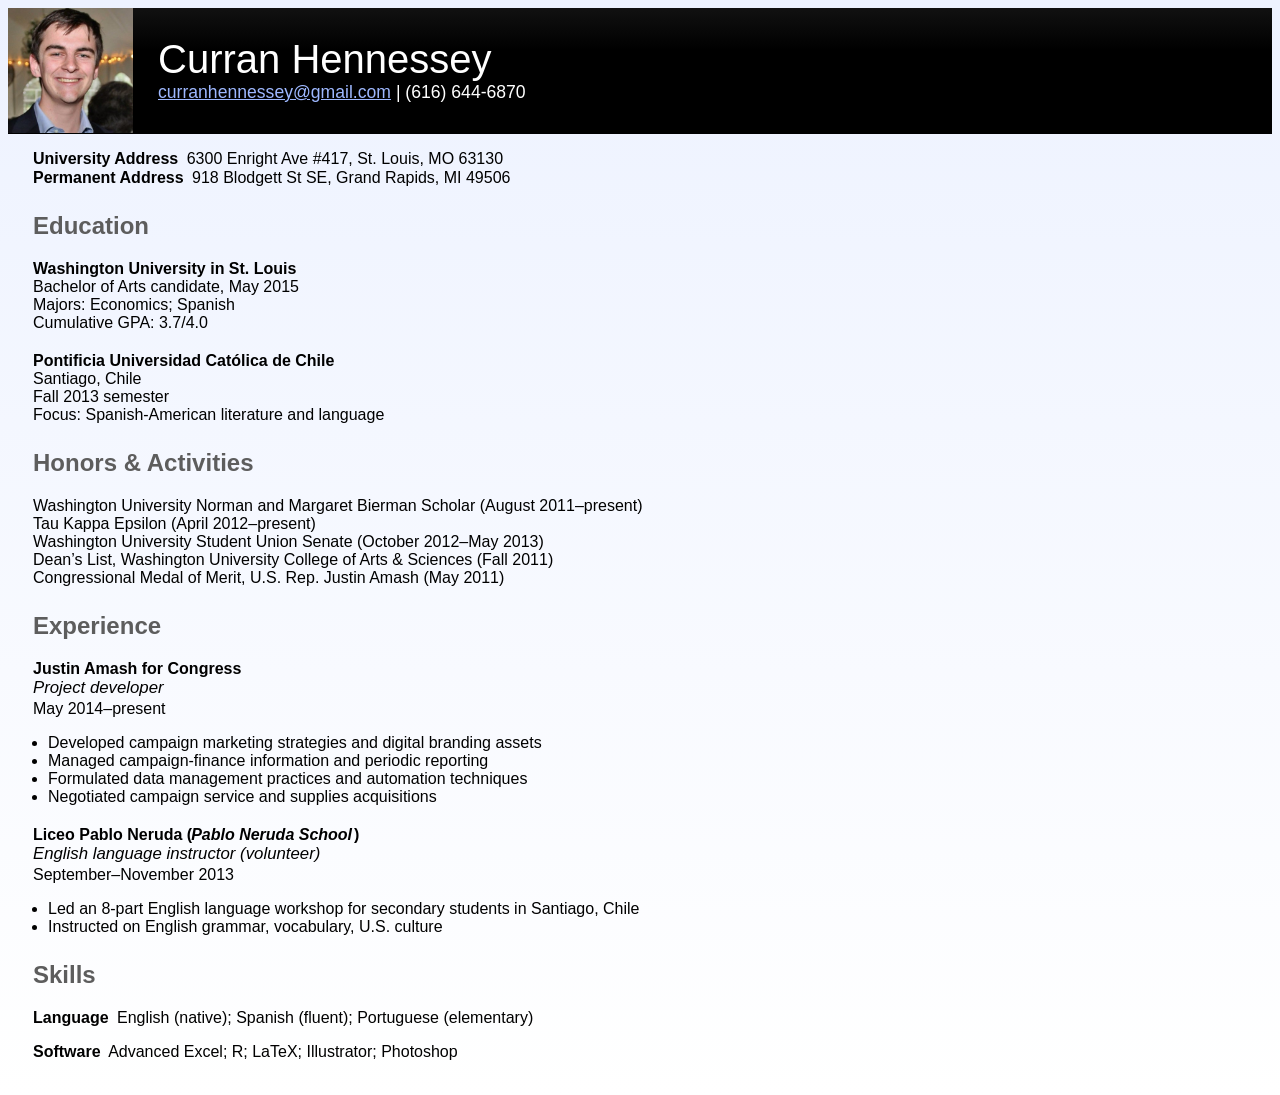
==== resume.html @ d549e745 "resume" ====
<!DOCTYPE html>
<!--[if lt IE 7]>      <html class="no-js lt-ie9 lt-ie8 lt-ie7"> <![endif]-->
<!--[if IE 7]>         <html class="no-js lt-ie9 lt-ie8"> <![endif]-->
<!--[if IE 8]>         <html class="no-js lt-ie9"> <![endif]-->
<!--[if gt IE 8]><!--> <html class="no-js"> <!--<![endif]-->
    <head>
        <meta charset="utf-8">
        <meta http-equiv="X-UA-Compatible" content="IE=edge">
        <title>Curran Hennessey — curranhennessey.com</title>
        <meta name="description" content="">
        <meta name="viewport" content="width=device-width, initial-scale=1">

        <!-- Place favicon.ico and apple-touch-icon.png in the root directory -->

        <link rel="stylesheet" href="css/normalize.css">
        <link rel="stylesheet" href="css/main.css">
        <link rel="stylesheet" href="css/custom.css">
        <link rel="stylesheet" href="css/resume2.css">
        
        <script src="js/vendor/modernizr-2.6.2.min.js"></script>
    </head>
    <body>

        <img src="curran.jpg">
        <section class="header">
        <h1 class="header">Curran Hennessey</h1>   
        <div class="header"><a href="mailto:curranhennessey@gmail.com">curranhennessey@gmail.com</a> | (616) 644-6870</div>
        </section>

        <p><div class="skill">University Address </div>6300 Enright Ave #417, St. Louis, MO 63130</p><p class="break"></p>
        <p><div class="skill">Permanent Address </div>918 Blodgett St SE, Grand Rapids, MI 49506</p>

        <h2 class="education">Education</h2>
            <div class="place">Washington University in St. Louis</div>
            <div class="info">Bachelor of Arts candidate, May 2015</div>
            <div class="info">Majors: Economics; Spanish</div>
            <div class="info">Cumulative GPA: 3.7/4.0</div>

            <div class="place">Pontificia Universidad Católica de Chile</div>
            <div class="info">Santiago, Chile</div>
            <div class="info">Fall 2013 semester</div>
            <div class="info">Focus: Spanish-American literature and language</div>
            <!--<div class="info">Cumulative GPA: 6.3/7.0</div>-->

        <h2>Honors & Activities</h2>
            <div class="info">Washington University Norman and Margaret Bierman Scholar (August 2011–present)</div>
            <div class="info">Tau Kappa Epsilon (April 2012–present)</div>
            <div class="info">Washington University Student Union Senate (October 2012–May 2013)</div>
            <div class="info">Dean’s List, Washington University College of Arts & Sciences (Fall 2011)</div>
            <div class="info">Congressional Medal of Merit, U.S. Rep. Justin Amash (May 2011)</div>

        
        <h2>Experience</h2>
            <div class="place">Justin Amash for Congress</div>
            <div class="title">Project developer</div>
            <div class="dates">May 2014–present</div>
                <ul>
                  <li>Developed campaign marketing strategies and digital branding assets</li>
                  <li>Managed campaign-finance information and periodic reporting</li>
                  <li>Formulated data management practices and automation techniques</li>
                  <li>Negotiated campaign service and supplies acquisitions</li>
                </ul>

            <div class="place">Liceo Pablo Neruda (<div class="FL">Pablo Neruda School</div>)</div>
            <div class="title">English language instructor (volunteer)</div>
            <div class="dates">September–November 2013</div>   
                <ul>
                    <li>Led an 8-part English language workshop for secondary students in Santiago, Chile
                    <li>Instructed on English grammar, vocabulary, U.S. culture
                </ul>

        <h2>Skills</h2>
            <p><div class="skill">Language</div> English (native); Spanish (fluent); Portuguese (elementary)</p>
            <p><div class="skill">Software</div> Advanced Excel; R; LaTeX; Illustrator; Photoshop</p>


        








        <!-- JavaScripts -->

        <script src="//ajax.googleapis.com/ajax/libs/jquery/1.10.2/jquery.min.js"></script>
        <script>window.jQuery || document.write('<script src="js/vendor/jquery-1.10.2.min.js"><\/script>')</script>
        <script src="js/plugins.js"></script>
        <script src="js/main.js"></script>
    </body>
</html>
---- css/resume2.css ----
body {
	font-family: sans-serif;
	background: linear-gradient(#EDF2FF, white);
	padding-bottom: 10px;
}

div {
	margin-left: 25px;
}

p {
	margin-left: 25px;
	padding-left: 25px;
}

p.break {
	margin: -15px	;
}

h2.education {
	margin-top: 20px;
}

h3 {
	margin-left: 25px;
	margin-bottom: 1px;
}

a {
	color: #9EB8FF;
}

h1 {
	margin: 0;
	font-family: Helvetica;
	font-size: 250%;
	font-weight: normal;
	padding-top: 29px;
}

section.header {
	background: linear-gradient(#111111, #000000, #000000, #000000);
	color: white;
}

div.header {
		font-size: 110%;
		font-family: Helvetica;
}

img {
	max-height: 125px;
	float: left;
	margin: 0px 25px 0 0;

     }

.address1, .address2 {
	display: inline-block;
	padding-left: 25px;
	margin-right: -15px;
	}



div.place {
	font-weight: bold;
	margin-top: 20px;
}

div.header {
	padding-bottom: 31px
}

h2 {
	padding-top: 5px;
	font-family: sans-serif;
	padding-left: 25px;
	color: #5D5D5D;
}

h3.address1 {
	font-size: 100%;
	color: #5D5D5D;
}

h3.address2 {
	font-size: 100%;
	color: #5D5D5D;
}

.FL {
	display: inline;
	padding-left: 0;
	font-style: italic;
	margin: 0 2px 0 -1px;
}

.place {
	border-top: 10px;

}

.title {
	font-style: italic;
	font-size: 105%;
	margin-bottom: 2px;


}

div.skill {
	display: inline;
	font-weight: bold;
	margin-right: 4px;
}
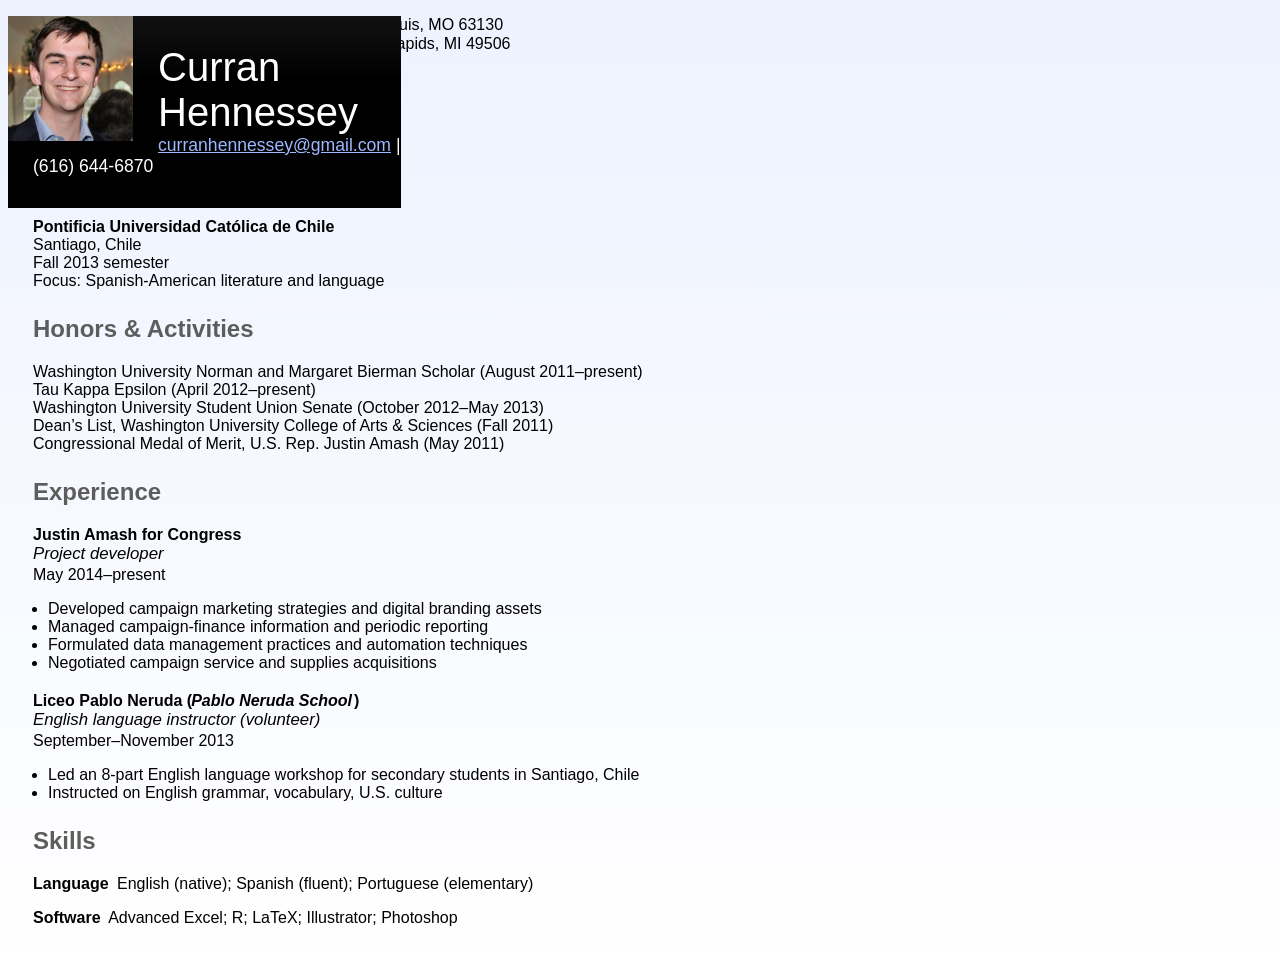
==== commit bc0bd802: "section" ====
--- a/resume.html
+++ b/resume.html
@@ -20,9 +20,9 @@
         <script src="js/vendor/modernizr-2.6.2.min.js"></script>
     </head>
     <body>
-
+        
+        <section class="header">
         <img src="curran.jpg">
-        <section class="header">
         <h1 class="header">Curran Hennessey</h1>   
         <div class="header"><a href="mailto:curranhennessey@gmail.com">curranhennessey@gmail.com</a> | (616) 644-6870</div>
         </section>
--- a/css/resume2.css
+++ b/css/resume2.css
@@ -41,6 +41,7 @@
 section.header {
 	background: linear-gradient(#111111, #000000, #000000, #000000);
 	color: white;
+	position: fixed;
 }
 
 div.header {
